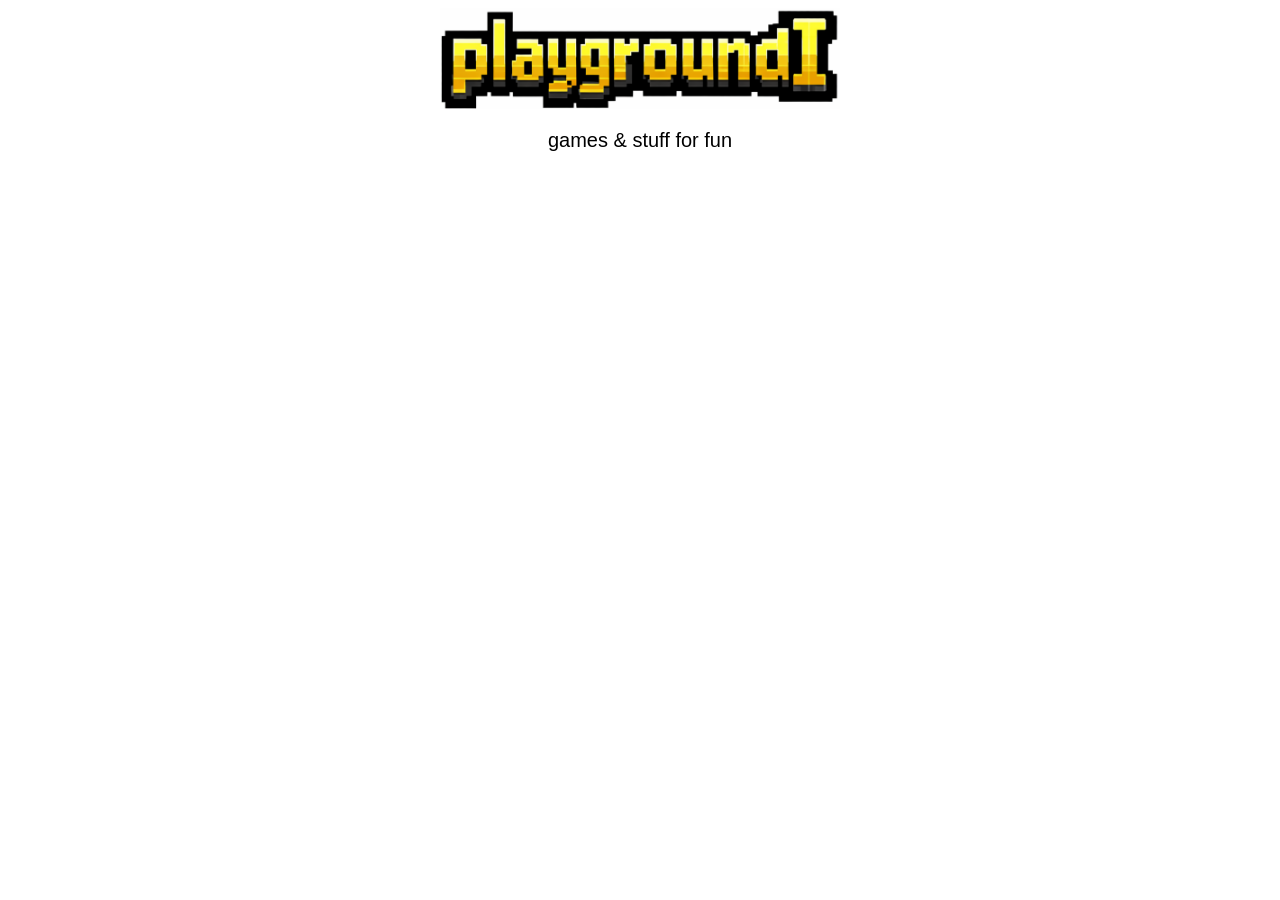
==== index.html @ d47c4111 "Renommer main.html en index.html pour GitHub Pages" ====
<!DOCTYPE html>
<html lang="en">
    <head>
        <meta charset="UTF-8">
        <meta name="viewport" content="width=device-width, initial-scale=1.0">
        <meta name="description" content="PlaygroundI: Play, explore, and have fun!">
        <title>PlaygroundI</title>
        <link rel="stylesheet" href="main.css">
        <script src="main.js" defer></script>
    </head>
    <body>
        <div id="logo">
            <img src="assets/logo.png" alt="PlaygroundI Logo" width="400" id="logoPNG">
            <p id="intro">games & stuff for fun</p>
        </div>
    </body>
</html>
---- main.css ----
body {
    font-family: Arial, Helvetica, sans-serif;
}
#logo {
    display: flex;
    flex-direction: column;
    align-items: center;
}
#intro {
    font-size: 20px;
}
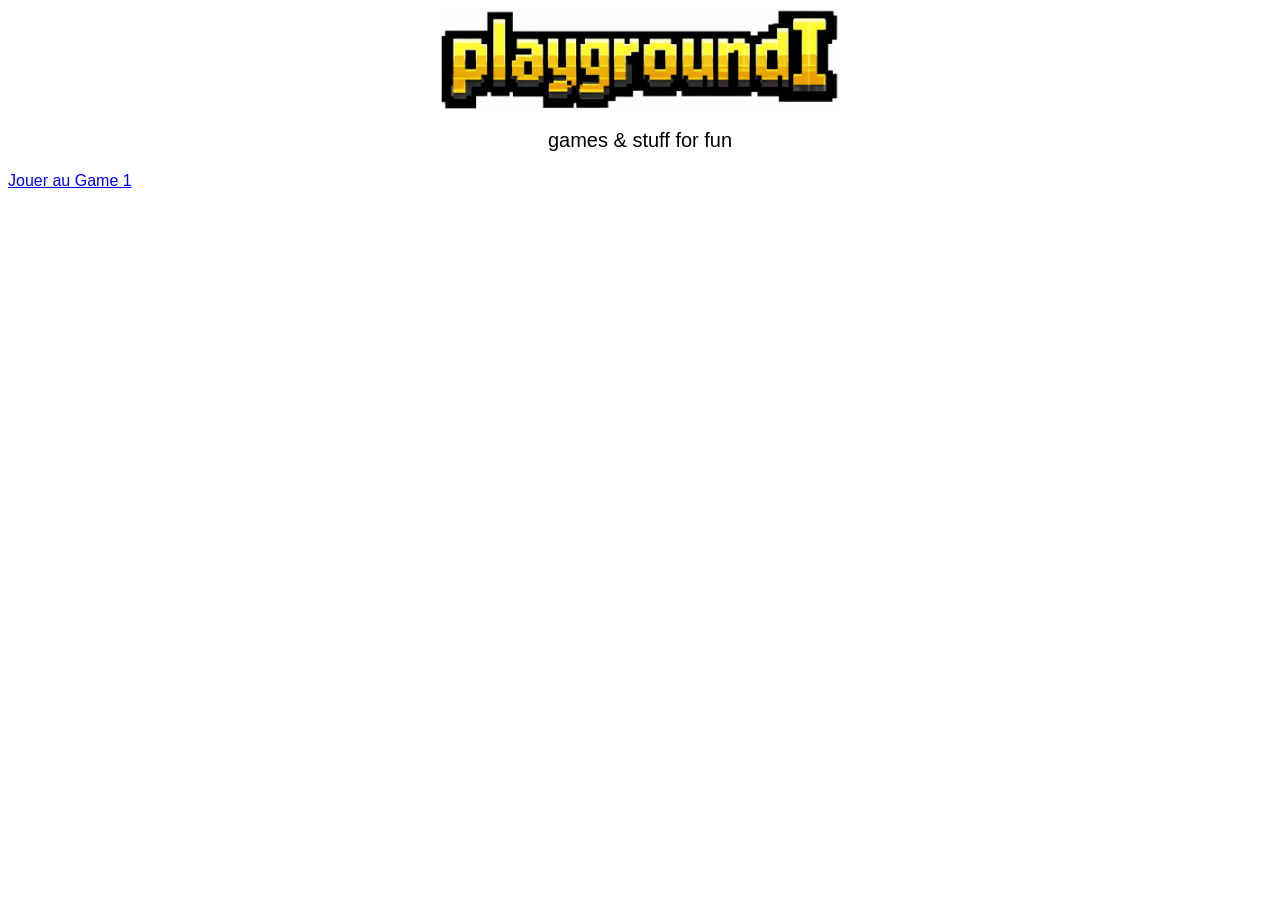
==== commit 089c4eca: "Ajout du lien index → game1 et du jeu" ====
--- a/index.html
+++ b/index.html
@@ -13,5 +13,8 @@
             <img src="assets/logo.png" alt="PlaygroundI Logo" width="400" id="logoPNG">
             <p id="intro">games & stuff for fun</p>
         </div>
+        <div id="games">
+            <a href="game1/game1.html">Jouer au Game 1</a>
+        </div>
     </body>
 </html>
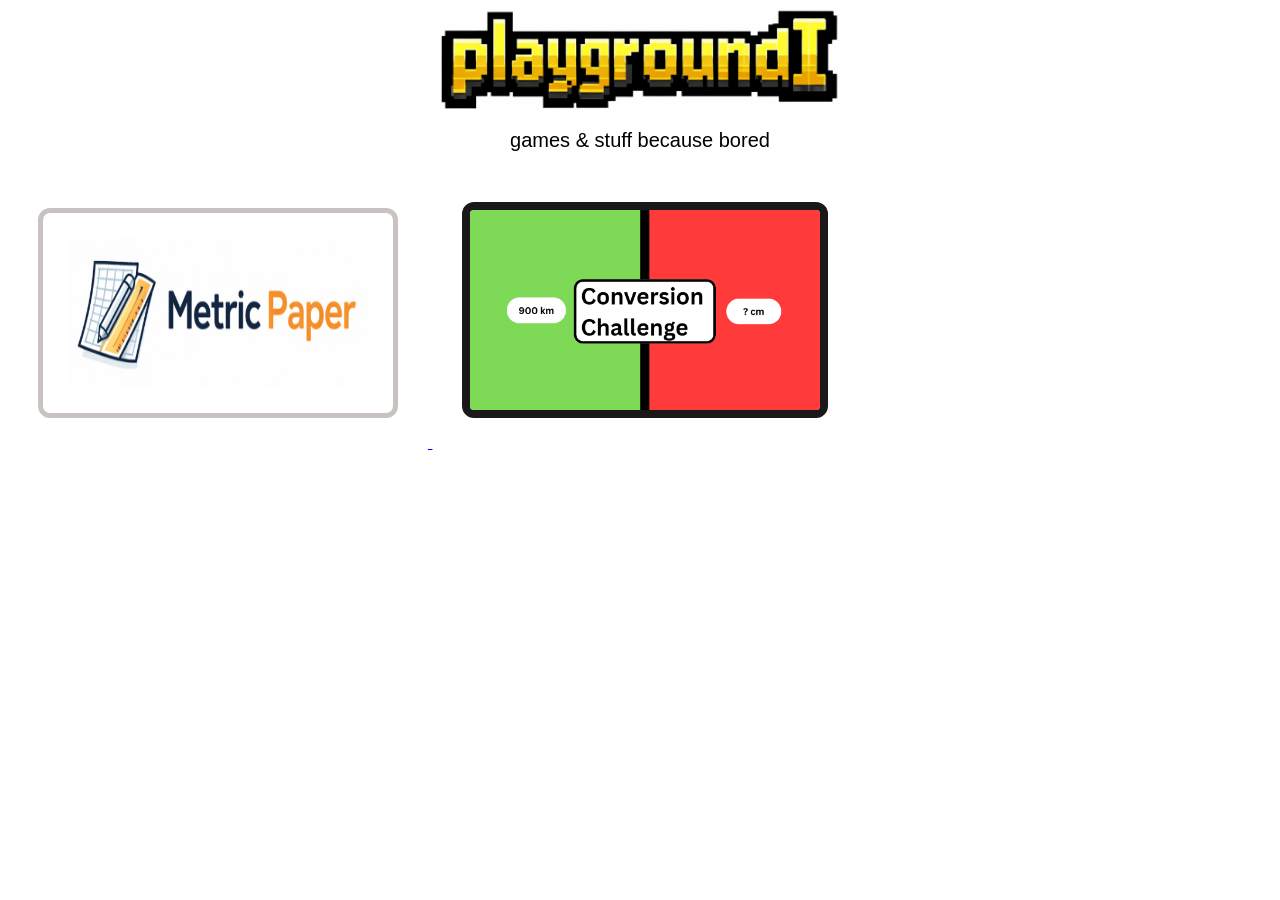
==== commit 4b43a156: "Initial commit" ====
--- a/index.html
+++ b/index.html
@@ -11,10 +11,15 @@
     <body>
         <div id="logo">
             <img src="assets/logo.png" alt="PlaygroundI Logo" width="400" id="logoPNG">
-            <p id="intro">games & stuff for fun</p>
+            <p id="intro">games & stuff because bored</p>
         </div>
         <div id="games">
-            <a href="game1/game1.html">Jouer au Game 1</a>
+            <a href="game1/game1.html">
+                <img src="assets/game1 logo.png" id="game1Logo">
+            </a>
+            <a href="game2/game2.html">
+                <img src="assets/game2logo.png" id="game2Logo">
+            </a>
         </div>
     </body>
 </html>
--- a/main.css
+++ b/main.css
@@ -9,3 +9,18 @@
 #intro {
     font-size: 20px;
 }
+#game1Logo {
+    height: 150px;
+    width: 300px;
+    border: rgb(202, 193, 193) solid 5px;
+    border-radius: 12px;
+    margin: 30px;
+    padding: 25px;
+}
+#game2Logo {
+    height: 200px;
+    width: 350px;
+    border: rgb(26, 24, 24) solid 8px;
+    border-radius: 12px;
+    margin: 30px;
+}
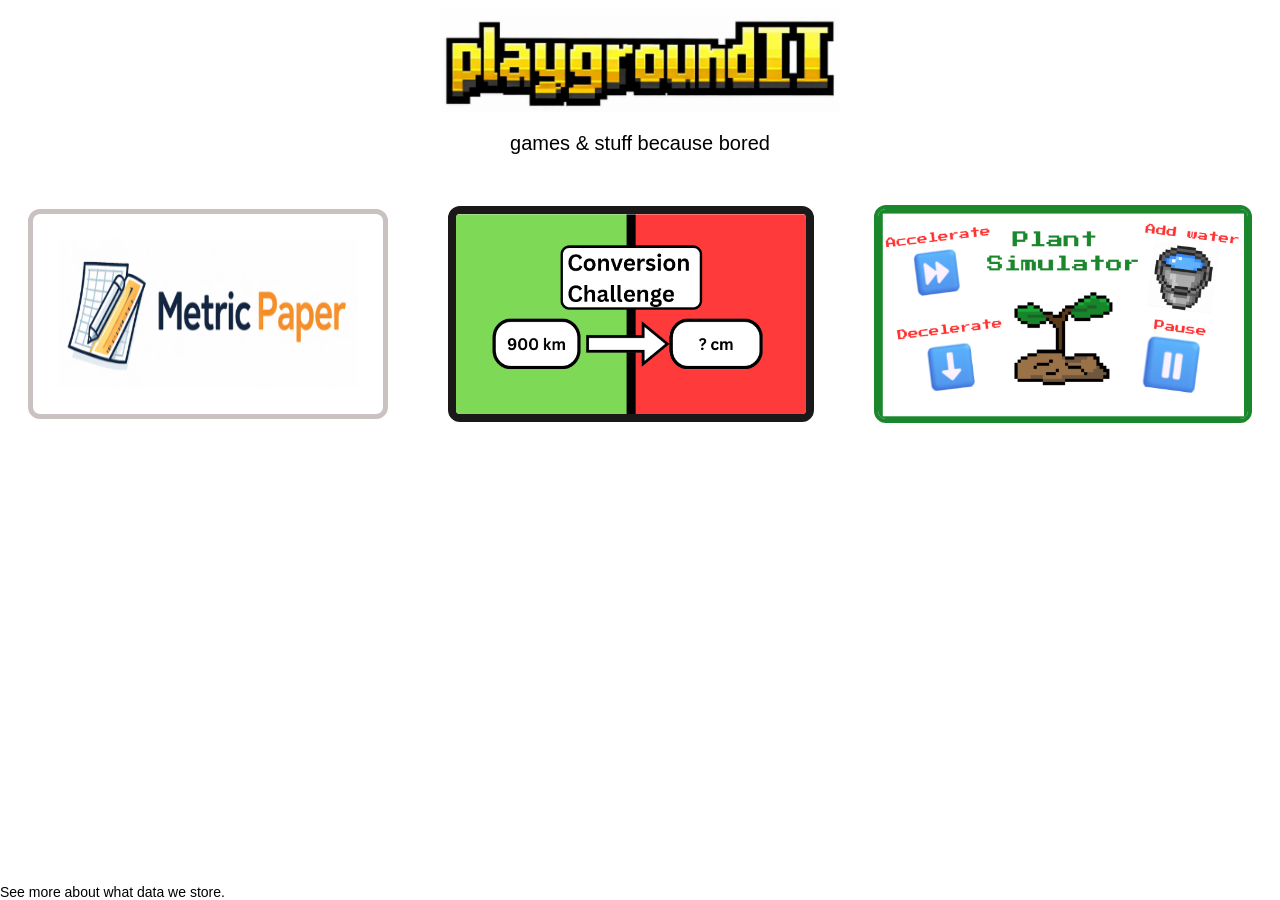
==== commit acf75eaa: "first deploy" ====
--- a/index.html
+++ b/index.html
@@ -3,23 +3,28 @@
     <head>
         <meta charset="UTF-8">
         <meta name="viewport" content="width=device-width, initial-scale=1.0">
-        <meta name="description" content="PlaygroundI: Play, explore, and have fun!">
-        <title>PlaygroundI</title>
+        <meta name="description" content="PlaygroundII: When bored, play here !">
+        <title>PlaygroundII</title>
         <link rel="stylesheet" href="main.css">
         <script src="main.js" defer></script>
     </head>
     <body>
         <div id="logo">
-            <img src="assets/logo.png" alt="PlaygroundI Logo" width="400" id="logoPNG">
+            <img src="assets/logo.png" alt="PlaygroundII Logo" width="400" id="logoPNG">
             <p id="intro">games & stuff because bored</p>
         </div>
         <div id="games">
             <a href="game1/game1.html">
-                <img src="assets/game1 logo.png" id="game1Logo">
+                <img src="assets/game1 logo.png" id="game1Logo" class="game">
             </a>
             <a href="game2/game2.html">
-                <img src="assets/game2logo.png" id="game2Logo">
+                <img src="assets/game2 logo.png" id="game2Logo" class="game">
+            </a>
+            <a href="game3/game3.html">
+                <img src="assets/game3 logo.png" id="game3Logo" class="game">
             </a>
         </div>
     </body>
+            <footer id="footer">See more about what data we store.</footer>
+
 </html>
--- a/main.css
+++ b/main.css
@@ -1,13 +1,30 @@
 body {
     font-family: Arial, Helvetica, sans-serif;
+}
+footer {
+        position: fixed;
+    bottom: 0;
+    left: 0;
+    font-size: 14px;
 }
 #logo {
     display: flex;
     flex-direction: column;
     align-items: center;
 }
+.game {
+  transition: transform 0.2s ease;
+}
+.game:hover {
+      transform: scale(1.05);
+}
 #intro {
     font-size: 20px;
+}
+#games {
+    display: flex;
+    align-items: center;
+    justify-content: center;
 }
 #game1Logo {
     height: 150px;
@@ -24,3 +41,10 @@
     border-radius: 12px;
     margin: 30px;
 }
+#game3Logo {
+    height: 210px;
+    width: 370px;
+    border: #1b872d solid 4px;
+    border-radius: 12px;
+    margin: 30px;
+}
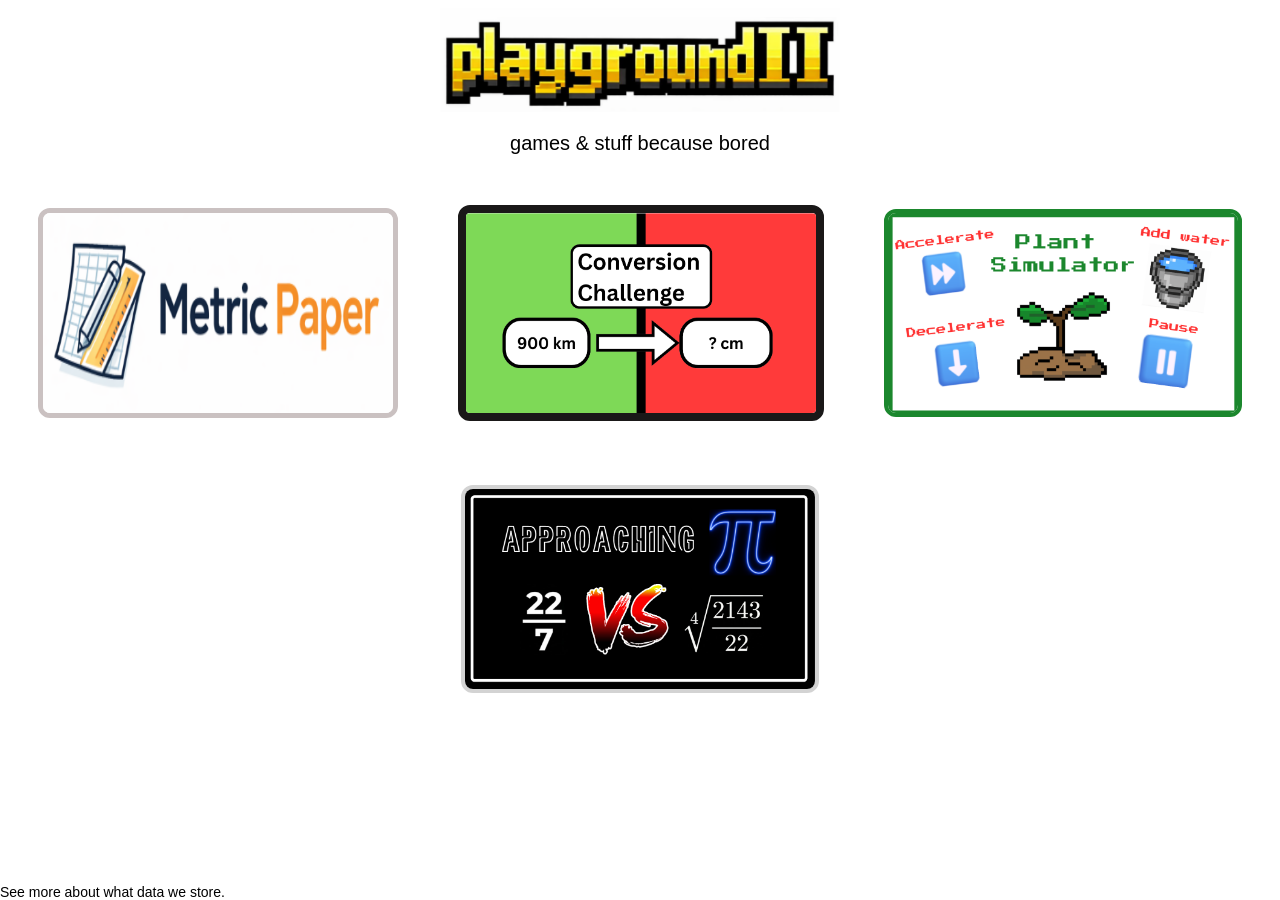
==== commit 67d7b7a1: "Add game 4 with assets and updates" ====
--- a/index.html
+++ b/index.html
@@ -23,8 +23,11 @@
             <a href="game3/game3.html">
                 <img src="assets/game3 logo.png" id="game3Logo" class="game">
             </a>
+            <a href="game4/game4.html">
+                <img src="assets/game4 logo.png" id="game4Logo" class="game">
+            </a>
         </div>
+    <footer id="footer">See more about what data we store.</footer>
     </body>
-            <footer id="footer">See more about what data we store.</footer>
 
 </html>
--- a/main.css
+++ b/main.css
@@ -25,14 +25,16 @@
     display: flex;
     align-items: center;
     justify-content: center;
+    max-width: 1500px;
+    flex-wrap: wrap;
+    margin: 0 auto;
 }
 #game1Logo {
-    height: 150px;
-    width: 300px;
+    height: 200px;
+    width: 350px;
     border: rgb(202, 193, 193) solid 5px;
     border-radius: 12px;
     margin: 30px;
-    padding: 25px;
 }
 #game2Logo {
     height: 200px;
@@ -42,9 +44,16 @@
     margin: 30px;
 }
 #game3Logo {
-    height: 210px;
-    width: 370px;
+    height: 200px;
+    width: 350px;
     border: #1b872d solid 4px;
     border-radius: 12px;
     margin: 30px;
 }
+#game4Logo {
+    height: 200px;
+    width: 350px;
+    border: lightgrey solid 4px;
+    border-radius: 12px;
+    margin: 30px;
+}
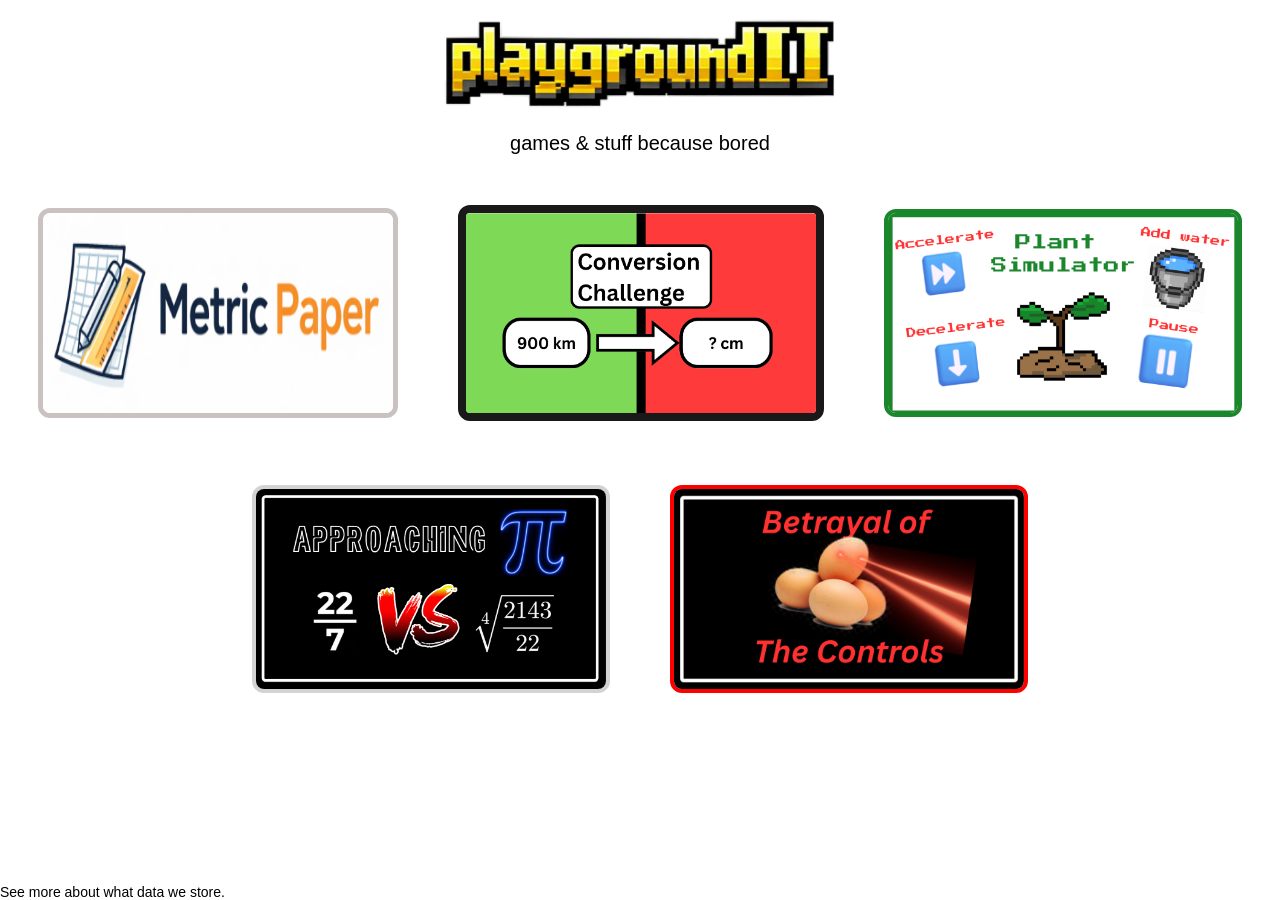
==== commit e9001680: "Release BOTC" ====
--- a/index.html
+++ b/index.html
@@ -26,6 +26,9 @@
             <a href="game4/game4.html">
                 <img src="assets/game4 logo.png" id="game4Logo" class="game">
             </a>
+            <a href="game5/game5.html">
+                <img src="assets/game5 logo.png" id="game5Logo" class="game">
+            </a>
         </div>
     <footer id="footer">See more about what data we store.</footer>
     </body>
--- a/main.css
+++ b/main.css
@@ -57,3 +57,10 @@
     border-radius: 12px;
     margin: 30px;
 }
+#game5Logo {
+    height: 200px;
+    width: 350px;
+    border: #ff0000 solid 4px;
+    border-radius: 12px;
+    margin: 30px;
+}
